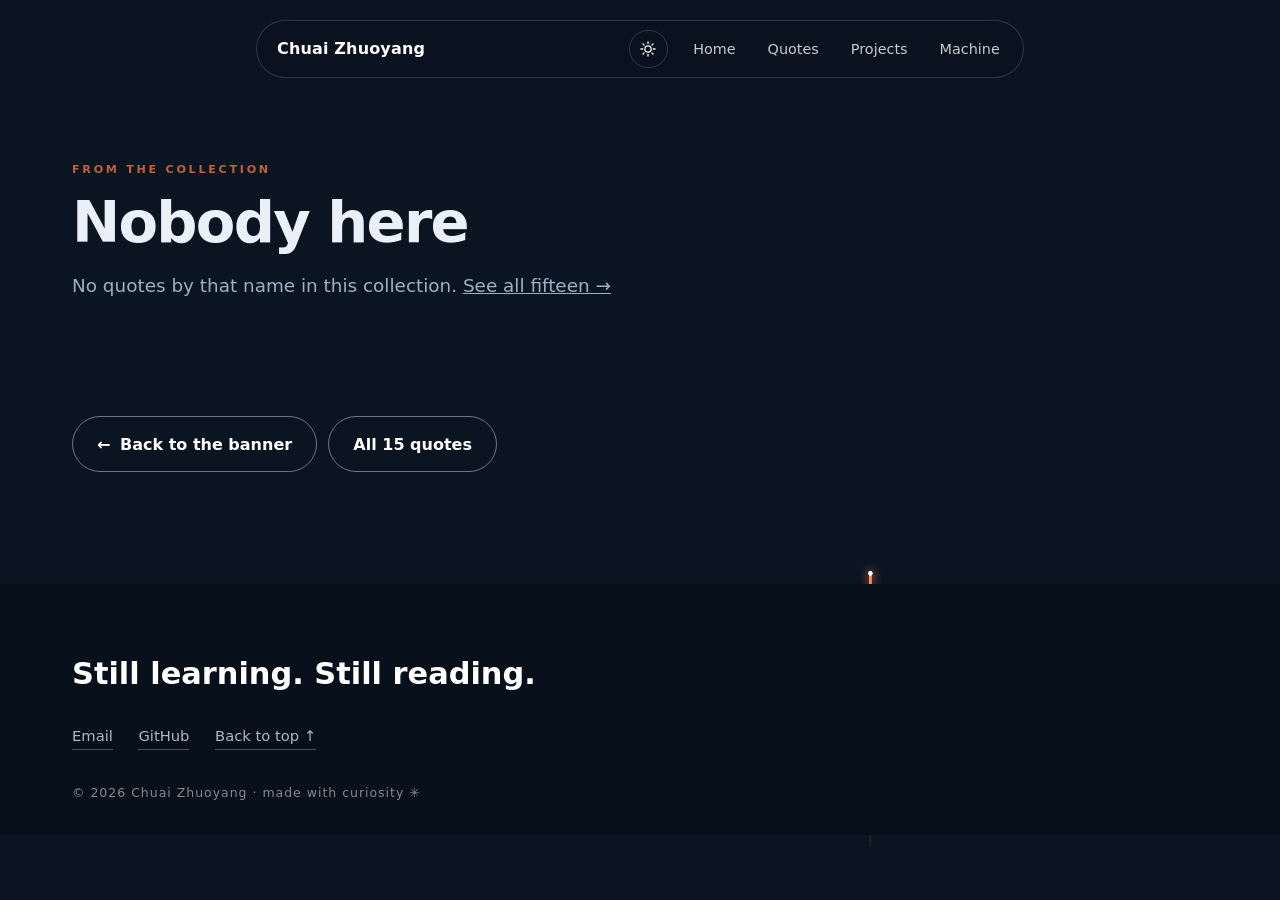
==== author.html @ 4d7af8f0 "feat: intro page -> full-screen quote banner -> author pages - quotes.html is now the landing page: " ====
<!DOCTYPE html>
<html lang="en" data-theme="dark">
<head>
  <meta charset="UTF-8">
  <meta name="viewport" content="width=device-width, initial-scale=1.0">
  <meta name="theme-color" content="#0b1421">
  <meta name="description" content="Everything one author said, collected on a single page.">
  <title>Author — Chuai Zhuoyang</title>
  <link rel="icon" href="assets/favicon.svg" type="image/svg+xml">
  <link rel="stylesheet" href="css/style.css">
  <script src="js/nav.js" defer></script>
  <script src="js/quotes-data.js" defer></script>
  <script src="js/quotes.js" defer></script>
  <script src="js/main.js" defer></script>
</head>
<body>
  <canvas id="fx" class="fx" aria-hidden="true"></canvas>
  <a class="skip-link" href="#main-content">Skip to content</a>
  <span id="top"></span>

  <header class="nav" id="siteNav"></header>

  <main id="main-content">
    <section class="page" aria-labelledby="authorName">
      <p class="page__eyebrow">From the collection</p>
      <h1 id="authorName">Author</h1>
      <p class="page__lead" id="authorCount"></p>

      <ul class="author-list" id="authorList"></ul>

      <p class="quote-status" id="quoteStatus" role="status" aria-live="polite"></p>

      <p class="author-nav">
        <a class="btn btn--ghost" href="quotes-banner.html"><span aria-hidden="true">←</span> Back to the banner</a>
        <a class="btn btn--ghost" href="quotes-all.html">All 15 quotes</a>
      </p>
    </section>
  </main>

  <footer class="footer">
    <div class="footer__inner">
      <p class="footer__line">Still learning. Still reading.</p>
      <div class="footer__links">
        <a href="mailto:X20250028@stu.hibiuh.edu.cn">Email</a>
        <a href="https://github.com/bazaozhuo" target="_blank" rel="noopener noreferrer">GitHub</a>
        <a href="#top">Back to top ↑</a>
      </div>
      <p class="footer__meta">© <span id="year">2026</span> Chuai Zhuoyang · made with curiosity ✳</p>
    </div>
  </footer>
</body>
</html>
---- css/style.css ----
/* ===========================================================
   Second site · styles
   -----------------------------------------------------------
   Light / dark are handled with CSS variables on <html data-theme>.
   Everything else (hero, cards, footer) reads those variables,
   so switching theme needs no extra CSS rules per component.

   To change the wallpaper: edit --hero-image below.
   =========================================================== */

:root {
  --accent: #c2603a;
  --radius: 16px;
  --max: 74rem;
  --font: system-ui, -apple-system, "Segoe UI", "Microsoft YaHei", "PingFang SC", sans-serif;

  /* ★ wallpaper: put your image in assets/ and change this one line */
  --hero-image: url("../assets/wallpaper.svg");
}

/* ---------------- NIGHT (default) ---------------- */
html[data-theme="dark"] {
  --ink: #eaf0f8;
  --ink-soft: #9fb0c6;
  --paper: #0b1421;
  --card: #132134;
  --line: #22334d;

  --hero-text: #ffffff;
  --hero-sub: rgba(255, 255, 255, 0.82);
  --hero-name: #f3c99a;
  --hero-wash: linear-gradient(180deg, rgba(4, 9, 16, 0.68) 0%, rgba(4, 9, 16, 0.46) 45%, rgba(4, 9, 16, 0.9) 100%);
  --hero-vignette: radial-gradient(120% 90% at 20% 30%, rgba(0, 0, 0, 0.55), transparent 60%);

  --nav-bg: rgba(10, 18, 31, 0.6);
  --nav-border: rgba(255, 255, 255, 0.16);
  --nav-fg: #ffffff;
  --nav-fg-dim: rgba(255, 255, 255, 0.78);

  --btn-primary-bg: #ffffff;
  --btn-primary-fg: #0b1421;
  --btn-ghost-border: rgba(255, 255, 255, 0.42);
  --btn-ghost-fg: #ffffff;
  --btn-ghost-hover: rgba(255, 255, 255, 0.12);

  --footer-bg: #07101b;
  --footer-fg: rgba(255, 255, 255, 0.7);
  --footer-strong: #ffffff;
  --footer-line: rgba(255, 255, 255, 0.28);

  --card-shadow: 0 18px 40px -22px rgba(0, 0, 0, 0.8);
}

/* ---------------- DAY ---------------- */
html[data-theme="light"] {
  --ink: #14233a;
  --ink-soft: #55657c;
  --paper: #f4f7fb;
  --card: #ffffff;
  --line: #dfe6ef;

  --hero-text: #0c1727;
  --hero-sub: rgba(12, 23, 39, 0.8);
  --hero-name: #a8451f;
  --hero-wash: linear-gradient(180deg, rgba(238, 244, 251, 0.55) 0%, rgba(238, 244, 251, 0.34) 45%, rgba(244, 247, 251, 0.92) 100%);
  --hero-vignette: radial-gradient(120% 90% at 20% 30%, rgba(255, 255, 255, 0.35), transparent 65%);

  --nav-bg: rgba(255, 255, 255, 0.78);
  --nav-border: rgba(20, 35, 58, 0.12);
  --nav-fg: #14233a;
  --nav-fg-dim: rgba(20, 35, 58, 0.72);

  --btn-primary-bg: #14233a;
  --btn-primary-fg: #ffffff;
  --btn-ghost-border: rgba(20, 35, 58, 0.28);
  --btn-ghost-fg: #14233a;
  --btn-ghost-hover: rgba(20, 35, 58, 0.08);

  --footer-bg: #e9eef6;
  --footer-fg: #46586f;
  --footer-strong: #14233a;
  --footer-line: rgba(20, 35, 58, 0.22);

  --card-shadow: 0 18px 40px -26px rgba(20, 35, 58, 0.45);
}

* { box-sizing: border-box; }

html { scroll-behavior: smooth; }

body {
  margin: 0;
  background: var(--paper);
  color: var(--ink);
  font-family: var(--font);
  font-size: 1rem;
  line-height: 1.7;
  overflow-x: hidden;
  transition: background 0.3s, color 0.3s;
}

img, svg { max-width: 100%; }
a { color: inherit; }

:focus-visible {
  outline: 3px solid var(--accent);
  outline-offset: 3px;
  border-radius: 4px;
}

.skip-link {
  position: fixed;
  top: -100px;
  left: 1rem;
  z-index: 100;
  background: var(--card);
  color: var(--ink);
  padding: 0.75rem 1.25rem;
  border-radius: 10px;
  font-weight: 600;
  text-decoration: none;
  transition: top 0.2s;
}
.skip-link:focus { top: 1rem; }

/* ===========================================================
   Fireworks canvas: fixed, behind content, never catches clicks
   =========================================================== */
.fx {
  position: fixed;
  inset: 0;
  width: 100%;
  height: 100%;
  z-index: 2;          /* 在内容之上：烟花要看得见；但 pointer-events:none 所以点得到下面的按钮 */
  pointer-events: none;
}

/* 注意：main 不能设 z-index —— 一旦设了就会建立层叠上下文，
   里面所有内容都被锁在 canvas 下面，烟花就永远盖在卡片上。
   这里只给 position，让里面的 .work / .page 能自己抬层级。 */
header { position: relative; z-index: 50; }
main, footer { position: relative; }

/* 卡片和正文压到烟花之上；hero 不抬层级，所以首屏仍能看到烟花 */
.work, .about, .page, .footer { position: relative; z-index: 3; }

/* ===========================================================
   Navigation
   =========================================================== */
.nav {
  position: fixed;
  top: 1.25rem;
  left: 50%;
  transform: translateX(-50%);
  z-index: 50;
  display: flex;
  align-items: center;
  gap: 0.75rem;
  width: min(calc(100% - 2rem), 48rem);
  padding: 0.55rem 0.6rem 0.55rem 1.25rem;
  border-radius: 999px;
  background: var(--nav-bg);
  border: 1px solid var(--nav-border);
  backdrop-filter: blur(18px);
  -webkit-backdrop-filter: blur(18px);
  color: var(--nav-fg);
  transition: background 0.3s, border-color 0.3s, color 0.3s;
}

.nav__brand {
  font-weight: 700;
  letter-spacing: 0.01em;
  text-decoration: none;
  color: var(--nav-fg);
  margin-right: auto;
  white-space: nowrap;
}

.nav__right { display: flex; align-items: center; gap: 0.4rem; }

.nav__links { display: flex; gap: 0.3rem; }

.nav__links a {
  padding: 0.4rem 0.85rem;
  border-radius: 999px;
  font-size: 0.9rem;
  text-decoration: none;
  color: var(--nav-fg-dim);
}
.nav__links a:hover { background: var(--btn-ghost-hover); color: var(--nav-fg); }

/* theme switch */
.theme-toggle {
  display: grid;
  place-items: center;
  width: 2.4rem;
  height: 2.4rem;
  border-radius: 999px;
  background: transparent;
  border: 1px solid var(--nav-border);
  color: var(--nav-fg);
  cursor: pointer;
  transition: background 0.2s, color 0.2s;
}
.theme-toggle:hover { background: var(--btn-ghost-hover); }
/* show the icon of the mode you would switch TO */
html[data-theme="dark"] .theme-toggle__moon { display: none; }
html[data-theme="light"] .theme-toggle__sun { display: none; }

.nav__toggle {
  display: none;
  flex-direction: column;
  gap: 4px;
  width: 2.4rem;
  height: 2.4rem;
  align-items: center;
  justify-content: center;
  background: transparent;
  border: 1px solid var(--nav-border);
  border-radius: 999px;
  cursor: pointer;
  color: var(--nav-fg);
}
.nav__toggle span {
  display: block;
  width: 16px;
  height: 1.6px;
  background: currentColor;
  transition: transform 0.2s, opacity 0.2s;
}

@media (max-width: 700px) {
  .nav__toggle { display: flex; }
  .nav__links {
    position: absolute;
    top: calc(100% + 0.6rem);
    right: 0;
    left: 0;
    flex-direction: column;
    gap: 0.15rem;
    padding: 0.6rem;
    border-radius: 18px;
    background: var(--nav-bg);
    border: 1px solid var(--nav-border);
    backdrop-filter: blur(18px);
    -webkit-backdrop-filter: blur(18px);
    display: none;
  }
  .nav__links.is-open { display: flex; }
  .nav__links a { padding: 0.65rem 0.8rem; }
}

/* ===========================================================
   Hero
   =========================================================== */
.hero {
  position: relative;
  min-height: 100svh;
  display: flex;
  flex-direction: column;
  justify-content: center;
  padding: 8rem 1.5rem 6rem;
  color: var(--hero-text);
  overflow: hidden;
  transition: color 0.3s;
}

.hero::before {
  content: "";
  position: absolute;
  inset: 0;
  z-index: -2;
  background: var(--hero-image) center 45% / cover no-repeat;
  transform: scale(1.02);
  filter: saturate(0.9);
}
html[data-theme="light"] .hero::before {
  filter: saturate(0.6) brightness(1.55) contrast(0.9);
}

/* two layers of wash so the headline stays readable in both themes */
.hero::after {
  content: "";
  position: absolute;
  inset: 0;
  z-index: -1;
  background: var(--hero-wash), var(--hero-vignette);
  transition: background 0.3s;
}

.hero__inner {
  width: 100%;
  max-width: var(--max);
  margin: 0 auto;
}

.hero__greeting {
  display: flex;
  align-items: center;
  flex-wrap: wrap;
  gap: 0.6rem;
  margin: 0 0 1.6rem;
  font-size: 0.74rem;
  letter-spacing: 0.22em;
  text-transform: uppercase;
  color: var(--hero-sub);
}
.hero__dot {
  width: 6px;
  height: 6px;
  border-radius: 50%;
  background: #35b878;
  box-shadow: 0 0 0 4px rgba(53, 184, 120, 0.2);
  animation: pulse 2.4s ease-in-out infinite;
}
@keyframes pulse {
  0%, 100% { box-shadow: 0 0 0 3px rgba(53, 184, 120, 0.18); }
  50%      { box-shadow: 0 0 0 7px rgba(53, 184, 120, 0.06); }
}
#greetWord { color: var(--hero-text); font-weight: 700; }
.hero__dash { opacity: 0.4; }

.hero__title {
  margin: 0 0 1.2rem;
  font-size: clamp(2.6rem, 9vw, 6.2rem);
  line-height: 1.04;
  letter-spacing: -0.03em;
  font-weight: 800;
}
.hero__title .hero__name { color: var(--hero-name); }

.caret {
  display: inline-block;
  width: 0.09em;
  height: 0.86em;
  margin-left: 0.06em;
  background: var(--hero-name);
  vertical-align: -0.06em;
  animation: blink 1s step-end infinite;
}
.caret.is-done { animation: none; opacity: 0; transition: opacity 0.4s 0.6s; }
@keyframes blink { 50% { opacity: 0; } }

.hero__desc {
  margin: 0 0 2.2rem;
  max-width: 34rem;
  font-size: clamp(1rem, 1.6vw, 1.18rem);
  color: var(--hero-sub);
}

.hero__actions { display: flex; flex-wrap: wrap; gap: 0.75rem; align-items: center; }

.btn {
  display: inline-flex;
  align-items: center;
  gap: 0.6rem;
  padding: 0.85rem 1.5rem;
  border-radius: 999px;
  border: 1px solid transparent;
  font: inherit;
  font-weight: 600;
  text-decoration: none;
  cursor: pointer;
  transition: transform 0.15s, background 0.2s, color 0.2s, border-color 0.2s;
}
.btn--primary { background: var(--btn-primary-bg); color: var(--btn-primary-fg); }
.btn--primary:hover { transform: translateY(-2px); }
.btn--ghost {
  background: transparent;
  color: var(--btn-ghost-fg);
  border-color: var(--btn-ghost-border);
}
.btn--ghost:hover { background: var(--btn-ghost-hover); border-color: var(--btn-ghost-fg); }

.wave-hand { display: inline-block; transform-origin: 70% 70%; }
.wave-hand.is-waving { animation: wave 0.9s ease-in-out 2; }
@keyframes wave {
  0%, 100% { transform: rotate(0deg); }
  25%      { transform: rotate(18deg); }
  75%      { transform: rotate(-12deg); }
}

.hero__reply {
  margin: 1.1rem 0 0;
  min-height: 1.5em;
  font-size: 0.95rem;
  color: var(--hero-name);
  opacity: 0;
  transform: translateY(4px);
  transition: opacity 0.3s, transform 0.3s;
}
.hero__reply.is-on { opacity: 1; transform: none; }

.hero__tip {
  margin: 1.6rem 0 0;
  font-size: 0.78rem;
  letter-spacing: 0.12em;
  text-transform: uppercase;
  color: var(--hero-sub);
  opacity: 0.7;
  transition: opacity 0.5s;
}
.hero__tip.is-hidden { opacity: 0; }

.hero__scroll {
  position: absolute;
  left: 50%;
  bottom: 2.2rem;
  transform: translateX(-50%);
  display: flex;
  flex-direction: column;
  align-items: center;
  gap: 0.6rem;
  font-size: 0.66rem;
  letter-spacing: 0.24em;
  text-transform: uppercase;
  color: var(--hero-sub);
  text-decoration: none;
}
.hero__scroll-line {
  width: 1px;
  height: 42px;
  background: linear-gradient(180deg, currentColor, transparent);
  animation: scrollHint 2.2s ease-in-out infinite;
}
@keyframes scrollHint {
  0%, 100% { transform: scaleY(0.45); opacity: 0.5; }
  50%      { transform: scaleY(1);    opacity: 1; }
}

.hero__corner {
  position: absolute;
  right: 2rem;
  bottom: 2.2rem;
  margin: 0;
  font-size: 0.66rem;
  letter-spacing: 0.2em;
  text-transform: uppercase;
  color: var(--hero-sub);
  opacity: 0.62;
}

/* ===========================================================
   Work
   =========================================================== */
.work {
  max-width: var(--max);
  margin: 0 auto;
  padding: clamp(3.5rem, 9vw, 7rem) 1.5rem;
  transition: color 0.3s;
}

.section-head__eyebrow {
  margin: 0 0 0.8rem;
  font-size: 0.7rem;
  letter-spacing: 0.24em;
  text-transform: uppercase;
  color: var(--accent);
  font-weight: 700;
}
.section-head__title {
  margin: 0 0 0.6rem;
  font-size: clamp(1.9rem, 4.5vw, 3.2rem);
  line-height: 1.12;
  font-weight: 800;
  letter-spacing: -0.02em;
}
.section-head__title span { color: var(--accent); }
.section-head__desc { margin: 0 0 3rem; color: var(--ink-soft); max-width: 36rem; }

.cards {
  list-style: none;
  margin: 0;
  padding: 0;
  display: grid;
  gap: 1.25rem;
  grid-template-columns: 1fr;
}
@media (min-width: 780px) {
  .cards { grid-template-columns: repeat(3, 1fr); }
}
.card { margin: 0; }

.card__link {
  position: relative;
  display: flex;
  flex-direction: column;
  height: 100%;
  padding: 1.6rem 1.5rem 3.4rem;
  background: var(--card);
  border: 1px solid var(--line);
  border-radius: var(--radius);
  text-decoration: none;
  transition: transform 0.2s, box-shadow 0.25s, border-color 0.2s, background 0.3s;
}
.card__link:hover {
  transform: translateY(-4px);
  border-color: var(--accent);
  box-shadow: var(--card-shadow);
}

.card__no {
  margin: 0 0 1.6rem;
  font-size: 0.7rem;
  letter-spacing: 0.2em;
  text-transform: uppercase;
  color: var(--accent);
  font-weight: 700;
}
.card__title { margin: 0 0 0.6rem; font-size: 1.2rem; font-weight: 700; }
.card__desc { margin: 0; font-size: 0.92rem; color: var(--ink-soft); }
.card__arrow {
  position: absolute;
  right: 1.4rem;
  bottom: 1.2rem;
  font-size: 1.1rem;
  color: var(--accent);
  transition: transform 0.2s;
}
.card__link:hover .card__arrow { transform: translate(3px, -3px); }

/* ===========================================================
   About
   =========================================================== */
.about {
  max-width: var(--max);
  margin: 0 auto;
  padding: 0 1.5rem clamp(3rem, 7vw, 6rem);
}
.about > * { max-width: 46rem; }
.about h2 {
  font-size: clamp(1.5rem, 3vw, 2rem);
  font-weight: 800;
  margin: 0 0 0.8rem;
}
.about p { margin: 0; color: var(--ink-soft); }

/* ===========================================================
   Footer
   =========================================================== */
.footer { background: var(--footer-bg); color: var(--footer-fg); transition: background 0.3s, color 0.3s; }
.footer__inner {
  max-width: var(--max);
  margin: 0 auto;
  padding: clamp(2.5rem, 6vw, 4rem) 1.5rem 2rem;
}
.footer__line {
  margin: 0 0 1.4rem;
  font-size: clamp(1.3rem, 3vw, 1.9rem);
  color: var(--footer-strong);
  font-weight: 800;
}
.footer__links {
  list-style: none;
  display: flex;
  flex-wrap: wrap;
  gap: 0.6rem 1.6rem;
  margin: 0 0 2rem;
  padding: 0;
  font-size: 0.92rem;
}
.footer__links a {
  text-decoration: none;
  border-bottom: 1px solid var(--footer-line);
  padding-bottom: 1px;
}
.footer__links a:hover { color: var(--footer-strong); border-color: var(--footer-strong); }
.footer__meta { margin: 0; font-size: 0.78rem; letter-spacing: 0.08em; opacity: 0.72; }

/* ===========================================================
   Reduced motion: kill the animations, keep the states
   =========================================================== */
@media (prefers-reduced-motion: reduce) {
  html { scroll-behavior: auto; }
  .hero__scroll-line,
  .hero__dot,
  .caret,
  .wave-hand.is-waving { animation: none; }
  * { transition: none !important; }
}

/* ===========================================================
   Inner pages (Quotes / Projects / Machine)
   =========================================================== */
.page {
  max-width: var(--max);
  margin: 0 auto;
  padding: clamp(7rem, 14vw, 10rem) 1.5rem clamp(4rem, 9vw, 7rem);
}
.page__eyebrow {
  margin: 0 0 0.8rem;
  font-size: 0.7rem;
  letter-spacing: 0.24em;
  text-transform: uppercase;
  color: var(--accent);
  font-weight: 700;
}
.page h1 {
  margin: 0 0 1rem;
  font-size: clamp(2.1rem, 6vw, 3.6rem);
  line-height: 1.08;
  letter-spacing: -0.03em;
  font-weight: 800;
}
.page__lead {
  margin: 0 0 2.5rem;
  max-width: 44rem;
  font-size: clamp(1rem, 1.6vw, 1.15rem);
  color: var(--ink-soft);
}
.todo {
  max-width: 40rem;
  padding: 1.1rem 1.3rem;
  border: 1px dashed var(--line);
  border-radius: var(--radius);
  color: var(--ink-soft);
  font-size: 0.9rem;
}

/* ===========================================================
   Hero banner: rotating quote
   =========================================================== */
.hero__quote {
  margin: 0 0 2rem;
  max-width: 46rem;
  padding: 1rem 1.2rem 1rem 1.3rem;
  border-left: 3px solid var(--hero-name);
  border-radius: 0 12px 12px 0;
  background: rgba(255, 255, 255, 0.06);
  transition: background 0.3s, border-color 0.3s;
}
html[data-theme="light"] .hero__quote {
  background: rgba(255, 255, 255, 0.55);
  border-left-color: var(--accent);
}

.hero__quote-text {
  margin: 0;
  font-family: Georgia, "Songti SC", "Times New Roman", serif;
  font-size: clamp(1.02rem, 1.8vw, 1.24rem);
  line-height: 1.55;
  color: var(--hero-text);
  text-wrap: pretty;
}

.hero__quote-meta {
  margin: 0.6rem 0 0;
  display: flex;
  flex-wrap: wrap;
  align-items: center;
  gap: 0.9rem;
  font-size: 0.8rem;
  letter-spacing: 0.05em;
  color: var(--hero-sub);
}

.hero__quote-next {
  background: transparent;
  border: 1px solid var(--btn-ghost-border);
  border-radius: 999px;
  padding: 0.22rem 0.7rem;
  font: inherit;
  font-size: 0.74rem;
  color: var(--hero-sub);
  cursor: pointer;
  transition: background 0.2s, color 0.2s, border-color 0.2s;
}
.hero__quote-next:hover {
  background: var(--btn-ghost-hover);
  color: var(--hero-text);
  border-color: var(--hero-text);
}

/* 每次换句子轻微淡入（减少动效时不加这个 class） */
.hero__quote.is-fresh,
.js-quote-banner.is-fresh { animation: quoteIn 0.6s ease-out; }
@keyframes quoteIn {
  from { opacity: 0; transform: translateY(6px); }
  to   { opacity: 1; transform: none; }
}

/* ===========================================================
   Quotes page
   =========================================================== */
.quote-filters {
  display: flex;
  flex-wrap: wrap;
  gap: 0.45rem;
  margin: 0 0 1.5rem;
}

.qfilter {
  font: inherit;
  font-size: 0.76rem;
  letter-spacing: 0.06em;
  text-transform: uppercase;
  padding: 0.34rem 0.85rem;
  border-radius: 999px;
  border: 1px solid var(--line);
  background: var(--paper);      /* 不透明：否则烟花会从镂空的小圆片里透出来 */
  color: var(--ink-soft);
  cursor: pointer;
  transition: color 0.2s, border-color 0.2s, background 0.2s;
}
.qfilter:hover { color: var(--ink); border-color: var(--ink-soft); }
.qfilter[aria-pressed="true"] {
  background: var(--ink);
  border-color: var(--ink);
  color: var(--paper);
}

.quote-count {
  margin: 0 0 1.6rem;
  font-size: 0.72rem;
  letter-spacing: 0.22em;
  text-transform: uppercase;
  color: var(--ink-soft);
}

/* 杂志式排版：等高竖栏，卡片按内容高度自然错落 */
.quote-grid {
  list-style: none;
  margin: 0;
  padding: 0;
  columns: 1;
  column-gap: 1.1rem;
}
@media (min-width: 700px)  { .quote-grid { columns: 2; } }
@media (min-width: 1080px) { .quote-grid { columns: 3; } }

.quote-card {
  break-inside: avoid;
  margin: 0 0 1.1rem;
  display: inline-block;      /* columns 布局下需要它按整块排 */
  width: 100%;
}

.quote-card figure {
  display: flex;
  flex-direction: column;
  margin: 0;
  padding: 1.5rem 1.5rem 1.2rem;
  background: var(--card);
  border: 1px solid var(--line);
  border-radius: var(--radius);
  transition: border-color 0.25s, box-shadow 0.25s, transform 0.2s, background 0.3s;
}
.quote-card figure:hover {
  border-color: var(--accent);
  transform: translateY(-3px);
  box-shadow: var(--card-shadow);
}

.quote-card__tag {
  margin: 0 0 0.85rem;
  font-size: 0.62rem;
  letter-spacing: 0.22em;
  text-transform: uppercase;
  color: var(--accent);
  font-weight: 700;
}

.quote-card__text {
  margin: 0 0 1rem;
  font-family: Georgia, "Songti SC", "Times New Roman", serif;
  font-size: 1.16rem;
  line-height: 1.5;
  color: var(--ink);
  text-wrap: pretty;
}

.quote-card__author {
  margin: 0 0 1rem;
  font-size: 0.84rem;
  font-weight: 600;
  letter-spacing: 0.04em;
  color: var(--ink-soft);
}

.quote-card__zh {
  margin: 0 auto 1.15rem;
  padding-top: 0.9rem;
  border-top: 1px solid var(--line);
  font-size: 0.9rem;
  line-height: 1.75;
  color: var(--ink-soft);
}

.quote-copy {
  align-self: flex-start;
  margin-top: auto;
  background: transparent;
  border: 1px solid var(--line);
  border-radius: 999px;
  padding: 0.28rem 0.8rem;
  font: inherit;
  font-size: 0.72rem;
  letter-spacing: 0.04em;
  color: var(--ink-soft);
  cursor: pointer;
  transition: color 0.2s, border-color 0.2s, background 0.2s;
}
.quote-copy:hover { color: var(--accent); border-color: var(--accent); }
.quote-copy.is-done { color: #2f8f5b; border-color: #2f8f5b; }

.quote-status {
  margin: 1.2rem 0 0;
  min-height: 1.4em;
  font-size: 0.84rem;
  color: var(--accent);
}

.quote-note {
  margin: 1.8rem 0 0;
  padding-top: 1.2rem;
  border-top: 1px solid var(--line);
  font-size: 0.78rem;
  color: var(--ink-soft);
  opacity: 0.8;
}

/* ===========================================================
   Quotes page: featured banner
   -----------------------------------------------------------
   页面顶部的"当期精选"横幅。和首页那条共用 js/quotes.js 的
   轮播逻辑，只是尺寸和外框更重一点。
   =========================================================== */
.q-banner {
  position: relative;
  overflow: hidden;
  margin: 0 0 2rem;
  padding: 1.7rem 1.9rem 1.5rem;
  border-radius: var(--radius);
  border: 1px solid var(--line);
  background:
    linear-gradient(135deg, rgba(194, 96, 58, 0.12), rgba(194, 96, 58, 0.02) 60%),
    var(--card);
}

/* 右上角放一个很大的淡引号做装饰 */
.q-banner::after {
  content: "”";
  position: absolute;
  right: 1.4rem;
  top: -1.6rem;
  font-family: Georgia, "Songti SC", serif;
  font-size: 9rem;
  line-height: 1;
  color: var(--accent);
  opacity: 0.12;
  pointer-events: none;
}

.q-banner__label {
  margin: 0 0 0.9rem;
  font-size: 0.64rem;
  letter-spacing: 0.22em;
  text-transform: uppercase;
  color: var(--accent);
  font-weight: 700;
}

.q-banner__text {
  margin: 0 0 1rem;
  max-width: 52rem;
  font-family: Georgia, "Songti SC", "Times New Roman", serif;
  font-size: clamp(1.25rem, 2.7vw, 1.85rem);
  line-height: 1.4;
  color: var(--ink);
  text-wrap: pretty;
}

.q-banner__meta {
  display: flex;
  flex-wrap: wrap;
  align-items: center;
  gap: 0.9rem;
  margin: 0;
  font-size: 0.84rem;
  letter-spacing: 0.03em;
  color: var(--ink-soft);
}

.q-banner__next {
  background: transparent;
  border: 1px solid var(--line);
  border-radius: 999px;
  padding: 0.28rem 0.85rem;
  font: inherit;
  font-size: 0.76rem;
  color: var(--ink-soft);
  cursor: pointer;
  transition: color 0.2s, border-color 0.2s, background 0.2s;
}
.q-banner__next:hover {
  color: var(--accent);
  border-color: var(--accent);
  background: rgba(194, 96, 58, 0.06);
}

@media (max-width: 520px) {
  .q-banner { padding: 1.25rem 1.15rem 1.15rem; }
  .q-banner::after { font-size: 6.5rem; top: -1rem; right: 0.8rem; }
}

/* ===========================================================
   Quotes — intro (jump page) → full-screen banner → author
   =========================================================== */

/* ---------- intro ---------- */
.intro {
  min-height: 100svh;
  display: grid;
  place-items: center;
  padding: clamp(5.5rem, 12vh, 8rem) 1.5rem clamp(3rem, 8vh, 5rem);
}

.intro__card {
  width: min(46rem, 100%);
  padding: clamp(2rem, 5vw, 3.4rem) clamp(1.5rem, 5vw, 3.2rem);
  text-align: center;
  border-radius: 28px;
  border: 1px solid var(--line);
  background:
    linear-gradient(160deg, rgba(194, 96, 58, 0.10), rgba(194, 96, 58, 0.01) 55%),
    var(--card);
}

.intro__eyebrow {
  margin: 0 0 1.4rem;
  font-size: 0.68rem;
  letter-spacing: 0.34em;
  text-transform: uppercase;
  color: var(--ink-soft);
}

.intro__title {
  margin: 0 0 1.3rem;
  font-family: Georgia, "Songti SC", "Times New Roman", serif;
  font-size: clamp(2.1rem, 6vw, 3.4rem);
  line-height: 1.1;
  letter-spacing: -0.01em;
  color: var(--hero-text, var(--ink));
}
.intro__title em { font-style: italic; color: var(--accent); }

.intro__text {
  margin: 0 auto 2rem;
  max-width: 34rem;
  font-family: Georgia, "Songti SC", "Times New Roman", serif;
  font-size: clamp(1rem, 2.2vw, 1.12rem);
  line-height: 1.75;
  color: var(--ink-soft);
}

.intro__cta {
  display: inline-flex;
  align-items: center;
  gap: 0.5rem;
  padding: 0.85rem 2.1rem;
  border-radius: 999px;
  background: var(--btn-primary-bg);
  color: var(--btn-primary-fg);
  font-size: 0.95rem;
  font-weight: 600;
  text-decoration: none;
  transition: transform 0.2s, opacity 0.2s;
}
.intro__cta:hover { transform: translateY(-2px); }

.intro__meta {
  margin: 1.6rem 0 0;
  font-size: 0.78rem;
  letter-spacing: 0.04em;
  color: var(--ink-soft);
}
.intro__meta a { color: var(--accent); text-decoration: none; }
.intro__meta a:hover { text-decoration: underline; }

/* ---------- full-screen banner ---------- */
.stage {
  min-height: 100svh;
  display: flex;
  flex-direction: column;
  justify-content: center;
  padding: clamp(5.5rem, 12vh, 8rem) clamp(1.2rem, 5vw, 4rem) clamp(2.5rem, 7vh, 4rem);
  max-width: 74rem;
  margin: 0 auto;
}

.stage__eyebrow {
  display: flex;
  align-items: center;
  justify-content: space-between;
  gap: 1rem;
  margin: 0 0 clamp(2rem, 8vh, 4.5rem);
  font-size: 0.68rem;
  letter-spacing: 0.2em;
  text-transform: uppercase;
  color: var(--ink-soft);
}
.stage__back {
  color: var(--ink-soft);
  text-decoration: none;
  transition: color 0.2s;
}
.stage__back:hover { color: var(--accent); }
.stage__index { font-variant-numeric: tabular-nums; }

.stage__figure { margin: 0; }

.stage__text {
  margin: 0;
  font-family: Georgia, "Songti SC", "Times New Roman", serif;
  font-size: clamp(1.75rem, 5.2vw, 3.15rem);
  line-height: 1.28;
  letter-spacing: -0.01em;
  color: var(--ink);
  text-wrap: pretty;
}

.stage__text.is-fresh { animation: quoteIn 0.55s ease-out; }

.stage__zh {
  margin: clamp(1.1rem, 3vw, 1.6rem) 0 0;
  font-size: clamp(0.95rem, 1.7vw, 1.1rem);
  line-height: 1.8;
  color: var(--ink-soft);
  max-width: 44rem;
}

.stage__author {
  margin: clamp(1.6rem, 4vw, 2.4rem) 0 0;
  display: flex;
  flex-wrap: wrap;
  align-items: center;
  gap: 0.8rem;
  font-size: 0.95rem;
}

.stage__author-link {
  color: var(--ink);
  font-weight: 600;
  text-decoration: none;
  border-bottom: 1px solid var(--accent);
  padding-bottom: 2px;
  transition: color 0.2s, border-color 0.2s;
}
.stage__author-link::after {
  content: " ↗";
  font-size: 0.8em;
  color: var(--accent);
}
.stage__author-link:hover { color: var(--accent); border-color: var(--ink); }

.stage__tag {
  font-size: 0.64rem;
  letter-spacing: 0.18em;
  text-transform: uppercase;
  padding: 0.3rem 0.7rem;
  border-radius: 999px;
  border: 1px solid var(--line);
  background: var(--paper);
  color: var(--ink-soft);
}

.stage__controls {
  display: flex;
  align-items: center;
  gap: 0.6rem;
  margin: clamp(2.2rem, 6vh, 3.4rem) 0 0;
}

.stage__btn {
  font: inherit;
  font-size: 0.85rem;
  color: var(--ink-soft);
  background: var(--card);
  border: 1px solid var(--line);
  border-radius: 999px;
  padding: 0.5rem 0.95rem;
  cursor: pointer;
  transition: color 0.2s, border-color 0.2s, background 0.2s, transform 0.2s;
}
.stage__btn:hover { color: var(--ink); border-color: var(--ink-soft); }
.stage__btn--main {
  padding: 0.55rem 1.25rem;
  color: var(--btn-primary-fg);
  background: var(--btn-primary-bg);
  border-color: var(--btn-primary-bg);
  font-weight: 600;
}
.stage__btn--main:hover { transform: translateY(-2px); color: var(--btn-primary-fg); }

.stage__hint {
  margin: 1.6rem 0 0;
  font-size: 0.74rem;
  color: var(--ink-soft);
  opacity: 0.85;
}
.stage__hint a { color: var(--accent); text-decoration: none; }
.stage__hint a:hover { text-decoration: underline; }

.stage__hint kbd,
.quote-hint kbd {
  font: inherit;
  font-size: 0.7rem;
  padding: 0.1rem 0.35rem;
  margin-right: 0.15rem;
  border: 1px solid var(--line);
  border-radius: 4px;
  background: var(--card);
  color: var(--ink-soft);
}

/* ---------- author page ---------- */
.author-list {
  list-style: none;
  margin: 0 0 1.5rem;
  padding: 0;
  display: grid;
  gap: 1.1rem;
}
@media (min-width: 860px) {
  .author-list { grid-template-columns: repeat(2, minmax(0, 1fr)); }
}

.author-nav {
  display: flex;
  flex-wrap: wrap;
  gap: 0.7rem;
  margin: 2rem 0 0;
}

.quote-card__author-link {
  color: inherit;
  text-decoration: none;
  border-bottom: 1px solid transparent;
  transition: color 0.2s, border-color 0.2s;
}
.quote-card__author-link:hover {
  color: var(--accent);
  border-bottom-color: var(--accent);
}
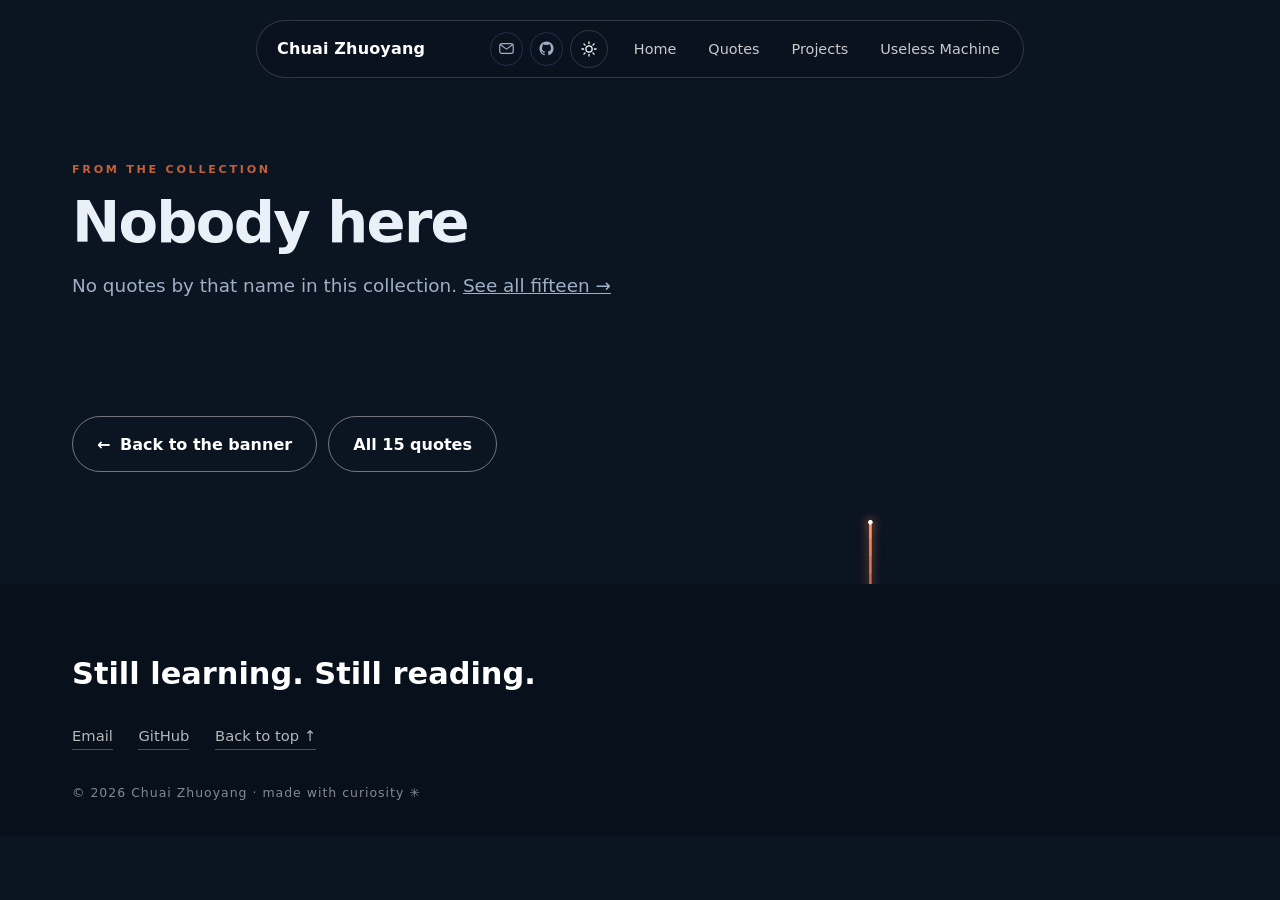
==== commit faff2e56: "copy + polish: real hero line, no-flash theme, screenshot switch - hero description is no longer the" ====
--- a/author.html
+++ b/author.html
@@ -7,6 +7,20 @@
   <meta name="description" content="Everything one author said, collected on a single page.">
   <title>Author — Chuai Zhuoyang</title>
   <link rel="icon" href="assets/favicon.svg" type="image/svg+xml">
+  <!-- 先定主题再渲染：避免深色用户看到一瞬间白屏，也让浅色截图不会拍到过渡中的颜色 -->
+  <script>
+    (function () {
+      try {
+        var t = localStorage.getItem('theme');
+        if (t === 'dark' || (t === null && !window.matchMedia('(prefers-color-scheme: light)').matches)) {
+          document.documentElement.setAttribute('data-theme', 'dark');
+        } else {
+          document.documentElement.setAttribute('data-theme', 'light');
+        }
+      } catch (e) {}
+    })();
+  </script>
+
   <link rel="stylesheet" href="css/style.css">
   <script src="js/nav.js" defer></script>
   <script src="js/quotes-data.js" defer></script>
--- a/css/style.css
+++ b/css/style.css
@@ -1142,3 +1142,390 @@
   color: var(--accent);
   border-bottom-color: var(--accent);
 }
+
+/* ===========================================================
+   Projects — card layout
+   =========================================================== */
+.proj-h {
+  margin: 3.2rem 0 1.2rem;
+  font-size: 0.7rem;
+  letter-spacing: 0.26em;
+  text-transform: uppercase;
+  color: var(--ink-soft);
+  font-weight: 700;
+}
+.proj-h:first-of-type { margin-top: 1.2rem; }
+
+.proj-list {
+  list-style: none;
+  margin: 0;
+  padding: 0;
+  display: grid;
+  gap: 1.1rem;
+}
+@media (min-width: 980px) {
+  .proj-list { grid-template-columns: repeat(2, minmax(0, 1fr)); }
+  .proj-list--one { grid-template-columns: 1fr; }
+}
+
+/* 一组里只剩一张卡 → 横跨整行，右边不留空洞 */
+.proj:only-child { grid-column: 1 / -1; }
+/* 奇数个时最后一张也横跨整行（2 + 1 比 2 + 空好看） */
+.proj:last-child:nth-child(odd):not(:only-child) { grid-column: 1 / -1; }
+
+.proj {
+  position: relative;
+  display: flex;
+  flex-direction: column;
+  padding: 1.55rem 1.6rem 1.4rem;
+  background: var(--card);
+  border: 1px solid var(--line);
+  border-radius: 18px;
+  overflow: hidden;
+  transition: border-color 0.25s, transform 0.22s, box-shadow 0.25s;
+}
+/* 顶部一条细高光，hover 时才亮 */
+.proj::before {
+  content: "";
+  position: absolute;
+  inset: 0 0 auto 0;
+  height: 2px;
+  background: linear-gradient(90deg, var(--accent), transparent 65%);
+  opacity: 0;
+  transition: opacity 0.25s;
+}
+.proj:hover {
+  border-color: var(--accent);
+  transform: translateY(-4px);
+  box-shadow: var(--card-shadow);
+}
+.proj:hover::before { opacity: 1; }
+
+.proj__top {
+  display: flex;
+  align-items: center;
+  gap: 0.7rem;
+  margin: 0 0 1.05rem;
+}
+
+.proj__icon {
+  display: grid;
+  place-items: center;
+  width: 2.35rem;
+  height: 2.35rem;
+  border-radius: 12px;
+  border: 1px solid var(--line);
+  background: rgba(194, 96, 58, 0.10);
+  color: var(--accent);
+  flex: none;
+}
+.proj__icon svg { width: 1.2rem; height: 1.2rem; }
+
+.proj__num {
+  font-size: 0.72rem;
+  font-weight: 700;
+  letter-spacing: 0.14em;
+  color: var(--ink-soft);
+  font-variant-numeric: tabular-nums;
+}
+
+.proj__state {
+  margin-left: auto;
+  font-size: 0.6rem;
+  letter-spacing: 0.14em;
+  text-transform: uppercase;
+  padding: 0.26rem 0.65rem;
+  border-radius: 999px;
+  border: 1px solid var(--line);
+  color: var(--ink-soft);
+  white-space: nowrap;
+}
+.proj__state--live {
+  color: var(--accent);
+  border-color: var(--accent);
+  background: rgba(194, 96, 58, 0.10);
+  font-weight: 700;
+}
+
+.proj__title {
+  margin: 0 0 0.4rem;
+  font-size: clamp(1.3rem, 2.2vw, 1.5rem);
+  font-weight: 700;
+  letter-spacing: -0.015em;
+  color: var(--ink);
+}
+
+.proj__cat {
+  margin: 0 0 1rem;
+  font-size: 0.66rem;
+  letter-spacing: 0.13em;
+  text-transform: uppercase;
+  color: var(--ink-soft);
+  opacity: 0.9;
+}
+
+.proj__desc {
+  margin: 0 0 1.1rem;
+  font-size: 0.95rem;
+  line-height: 1.68;
+  color: var(--ink);
+}
+
+.proj__core {
+  margin: 0;      /* 不要 auto：卡片等高时会在中间留一个洞 */
+  padding: 0.9rem 1rem;
+  border-radius: 12px;
+  border: 1px solid var(--line);
+  border-left: 2px solid var(--accent);
+  background: var(--card-soft, rgba(255, 255, 255, 0.04));
+  font-size: 0.855rem;
+  line-height: 1.7;
+  color: var(--ink-soft);
+}
+.proj__core b {
+  display: block;
+  margin-bottom: 0.3rem;
+  font-size: 0.58rem;
+  letter-spacing: 0.22em;
+  text-transform: uppercase;
+  color: var(--accent);
+}
+
+.proj__meta {
+  margin: 0.9rem 0 0;
+  font-size: 0.79rem;
+  color: var(--ink-soft);
+}
+.proj__meta a {
+  color: var(--ink-soft);
+  text-decoration: none;
+  border-bottom: 1px solid var(--line);
+  transition: color 0.2s, border-color 0.2s;
+}
+.proj__meta a:hover { color: var(--accent); border-color: var(--accent); }
+
+.proj code {
+  font-size: 0.92em;
+  padding: 0.05rem 0.3rem;
+  border-radius: 4px;
+  background: rgba(255, 255, 255, 0.08);
+  color: var(--ink);
+}
+html[data-theme="light"] .proj code { background: rgba(0, 0, 0, 0.06); }
+
+/* ===========================================================
+   Section cards (home) — big icon, number, title, one line
+   =========================================================== */
+.sec-cards {
+  list-style: none;
+  margin: 0 auto;
+  padding: 0;
+  max-width: 46rem;
+  display: grid;
+  gap: 1.15rem;
+}
+
+.sec-card { display: flex; }
+
+.sec-card__link {
+  position: relative;
+  display: flex;
+  flex-direction: column;
+  width: 100%;
+  padding: 1.5rem 1.6rem 1.7rem;
+  border-radius: 20px;
+  border: 1px solid var(--line);
+  background: var(--card);
+  color: inherit;
+  text-decoration: none;
+  transition: border-color 0.25s, transform 0.25s, box-shadow 0.25s;
+}
+.sec-card__link:hover {
+  border-color: var(--accent);
+  transform: translateY(-3px);
+  box-shadow: 0 16px 40px rgba(0, 0, 0, 0.18);
+}
+
+.sec-card__arrow {
+  position: absolute;
+  top: 1.15rem;
+  right: 1.15rem;
+  width: 2rem;
+  height: 2rem;
+  display: grid;
+  place-items: center;
+  border-radius: 10px;
+  border: 1px solid var(--line);
+  background: var(--btn-ghost-hover);
+  color: var(--ink-soft);
+  transition: color 0.2s, border-color 0.2s, background 0.2s;
+}
+.sec-card__arrow svg { width: 1rem; height: 1rem; }
+.sec-card__link:hover .sec-card__arrow {
+  color: var(--accent);
+  border-color: var(--accent);
+  background: var(--card);
+}
+
+.sec-card__no {
+  margin: 0 0 1.4rem;
+  font-size: 0.66rem;
+  letter-spacing: 0.2em;
+  text-transform: uppercase;
+  color: var(--ink-soft);
+  font-weight: 700;
+}
+
+.sec-card__icon {
+  display: grid;
+  place-items: center;
+  margin: 0 auto 1.1rem;
+  color: var(--accent);
+  opacity: 0.85;
+}
+.sec-card__icon svg { width: 3.1rem; height: 3.1rem; }
+
+.sec-card__title {
+  margin: 0 0 0.4rem;
+  font-size: clamp(1.4rem, 3.2vw, 1.75rem);
+  font-weight: 700;
+  letter-spacing: -0.02em;
+  color: var(--ink);
+}
+
+.sec-card__desc {
+  margin: 0;
+  font-size: 0.95rem;
+  color: var(--ink-soft);
+}
+
+/* ===========================================================
+   Nav: email + GitHub next to the theme toggle
+   =========================================================== */
+.nav__icon {
+  display: inline-grid;
+  place-items: center;
+  width: 2.1rem;
+  height: 2.1rem;
+  border-radius: 999px;
+  border: 1px solid var(--line);
+  color: var(--ink-soft);
+  text-decoration: none;
+  transition: color 0.2s, border-color 0.2s, background 0.2s;
+}
+.nav__icon:hover {
+  color: var(--accent);
+  border-color: var(--accent);
+  background: var(--btn-ghost-hover);
+}
+
+/* 窄屏：导航里塞不下，收进抽屉 */
+@media (max-width: 620px) {
+  .nav__icon { display: none; }
+}
+.nav__links-sep {
+  display: none;
+  height: 1px;
+  margin: 0.7rem 0.2rem;
+  background: var(--line);
+}
+.nav__links-contact { display: none; }
+
+@media (max-width: 620px) {
+  .nav__links.is-open .nav__links-sep { display: block; }
+  .nav__links.is-open .nav__links-contact { display: block; }
+}
+
+/* ===========================================================
+   Useless machine — night lake scene
+   =========================================================== */
+.um-body { background: #050c0f; }
+
+.um {
+  position: relative;
+  z-index: 3;                 /* 盖住背景烟花层 */
+  height: 100svh;
+  min-height: 32rem;
+  margin: 0;
+  padding: 0;
+}
+
+.um__stage {
+  position: relative;
+  width: 100%;
+  height: 100%;
+  cursor: crosshair;
+  outline: none;
+}
+.um__stage:focus-visible {
+  box-shadow: inset 0 0 0 2px rgba(226, 86, 94, 0.6);
+}
+
+.um__scene {
+  display: block;
+  width: 100%;
+  height: 100%;
+}
+
+/* caption + meter */
+.um__caption {
+  position: absolute;
+  left: 50%;
+  bottom: 3.2rem;
+  transform: translateX(-50%);
+  margin: 0;
+  font-size: 0.82rem;
+  letter-spacing: 0.14em;
+  text-transform: uppercase;
+  color: rgba(233, 227, 209, 0.62);
+  transition: opacity 0.8s ease, transform 0.8s ease;
+  pointer-events: none;
+  white-space: nowrap;
+}
+.um__caption span {
+  color: rgba(233, 227, 209, 0.92);
+  border-bottom: 1px solid rgba(233, 227, 209, 0.3);
+  padding-bottom: 2px;
+}
+.um__caption.is-gone {
+  opacity: 0;
+  transform: translate(-50%, 8px);
+}
+
+.um__meter {
+  position: absolute;
+  right: 1.6rem;
+  bottom: 1.5rem;
+  margin: 0;
+  font-size: 0.74rem;
+  letter-spacing: 0.18em;
+  text-transform: uppercase;
+  color: rgba(233, 227, 209, 0.45);
+  font-variant-numeric: tabular-nums;
+}
+.um__meter span { color: rgba(233, 227, 209, 0.8); }
+
+.um__sr {
+  position: absolute;
+  width: 1px; height: 1px;
+  overflow: hidden;
+  clip-path: inset(50%);
+  white-space: nowrap;
+}
+
+@media (max-width: 640px) {
+  .um__caption { bottom: 2.4rem; font-size: 0.7rem; letter-spacing: 0.1em; }
+  .um__meter { right: 1rem; bottom: 1rem; font-size: 0.66rem; }
+}
+
+/* 只在屏幕阅读器里出现的标题 */
+.visually-hidden {
+  position: absolute !important;
+  width: 1px; height: 1px;
+  padding: 0; margin: -1px;
+  overflow: hidden;
+  clip: rect(0 0 0 0);
+  clip-path: inset(50%);
+  white-space: nowrap;
+  border: 0;
+}
